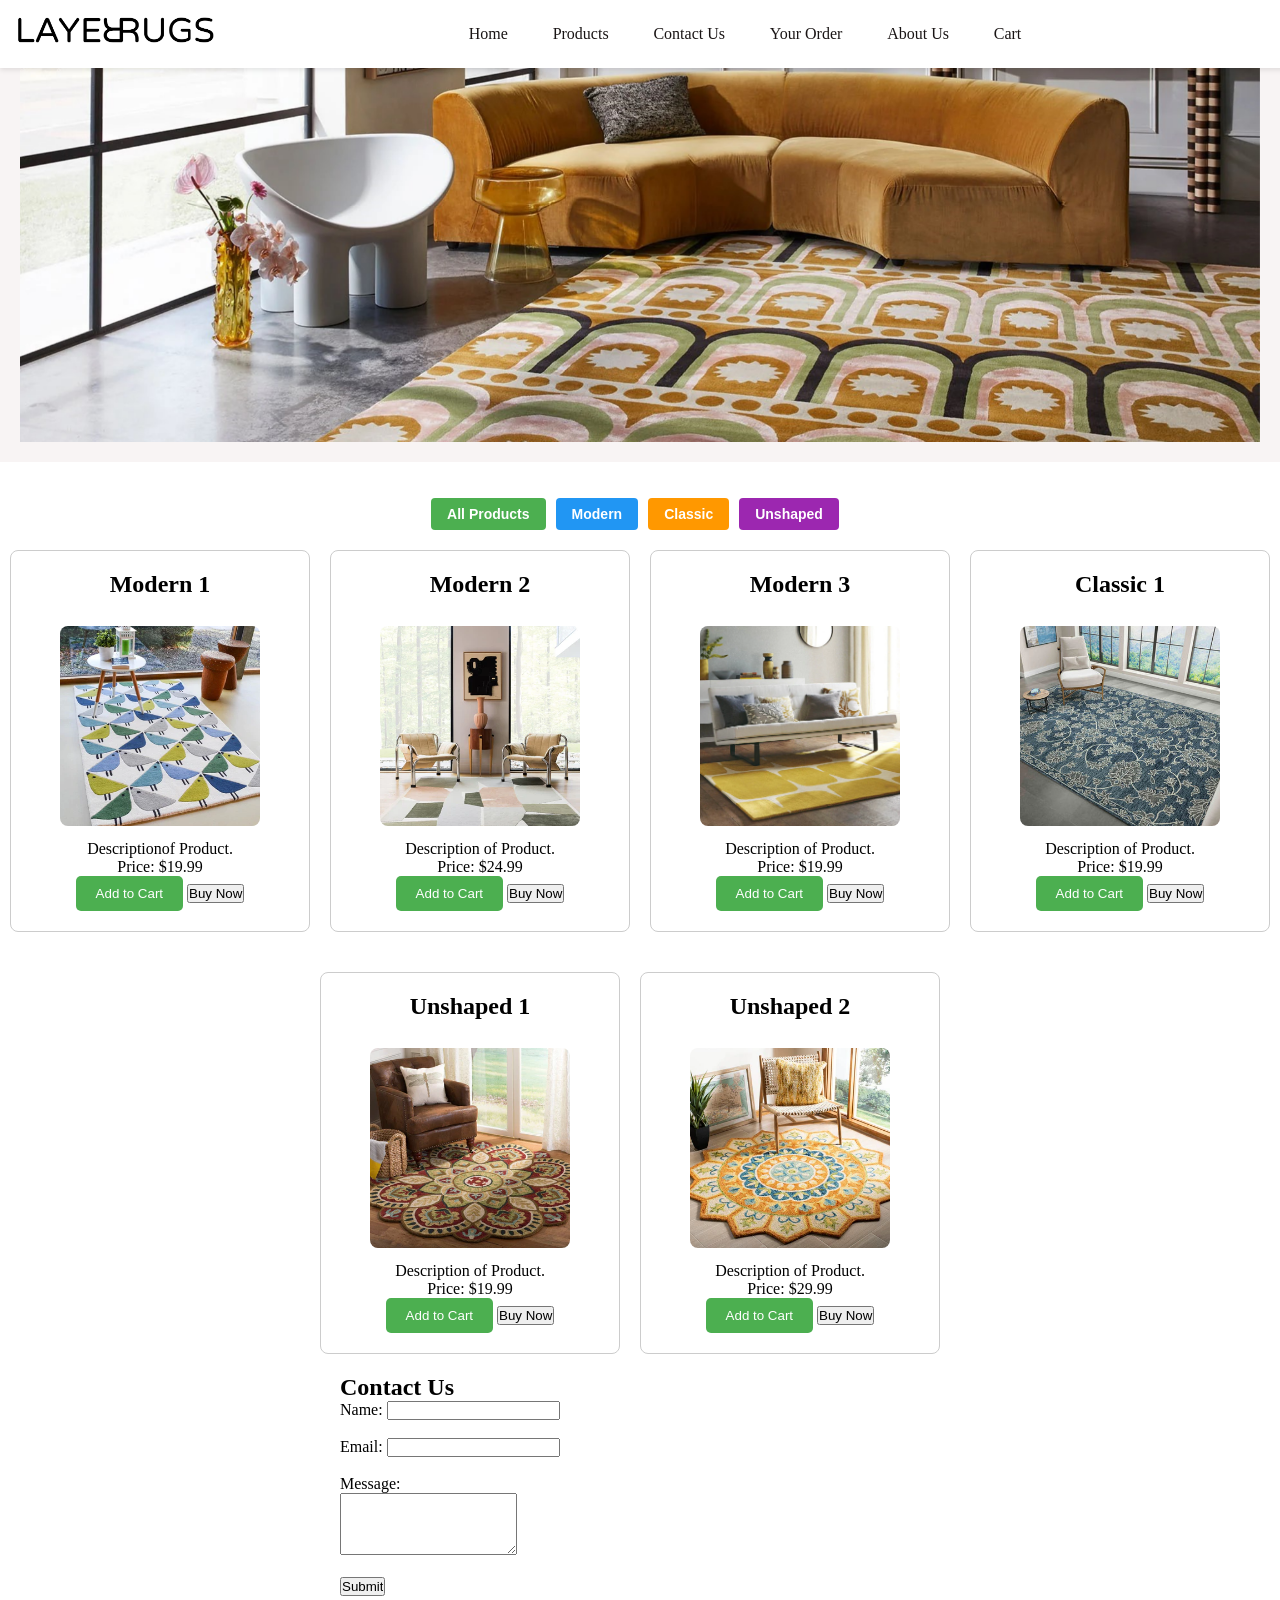
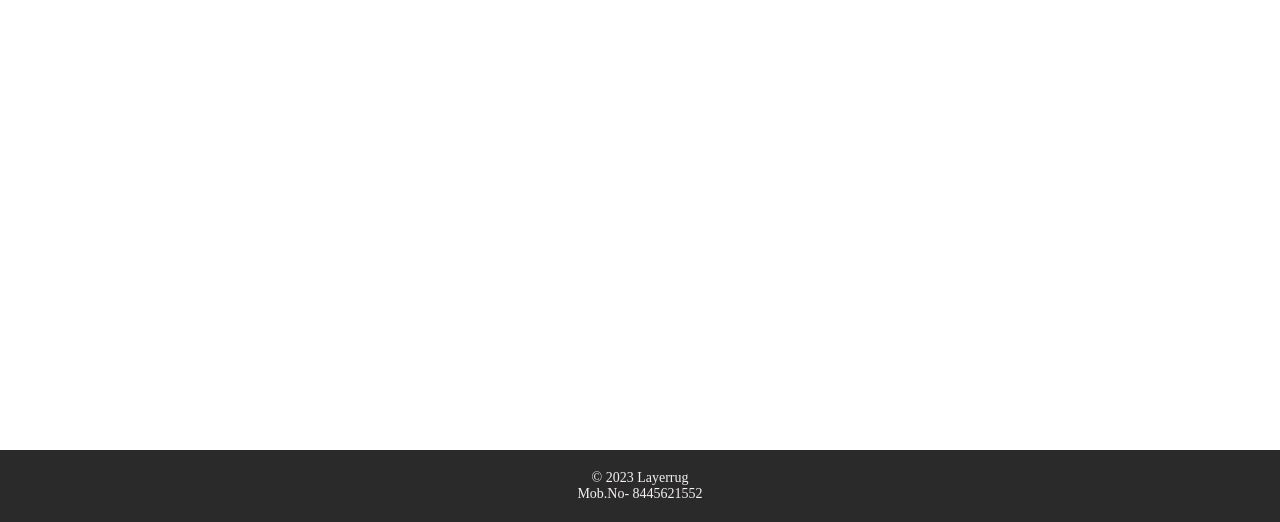
==== Layerrug/index.html @ 624ed756 "Add files via upload" ====
<!DOCTYPE html>
<html lang="en">

<head>
  <meta charset="UTF-8">
  <meta name="viewport" content="width=device-width, initial-scale=1.0">
  <title>CK Supplement Store</title>
  <link rel="stylesheet" href="style.css">
  <link rel="stylesheet" href="https://cdn.jsdelivr.net/npm/swiper@9/swiper-bundle.min.css" />
</head>

<body>
  <header>
    <div class="a" id="home"> <!-- Added 'id="home"' to the header for scrolling to the top -->
      <nav class="navbar">
        <ul>
          <span class="logo-class"><img class="logo" src="img/logo.png" alt="logo"></span>
          <li><a href="#home">Home</a></li>
          <li><a href="#products">Products</a></li> <!-- Updated anchor to target the products section -->
          <li><a href="#contact">Contact Us</a></li>
          <li><a href="#order">Your Order</a></li>
          <li><a href="#about">About Us</a></li>
          <li><a href="cart.html" id="cartLink">Cart</a></li>
        </ul>
      </nav>
    </div>
    <br>
    <div class="container-fluid px-lg-4 mt-4" id="ho">
      <div class="swiper swiper-container" style="height: 400px;">
        <div class="swiper-wrapper">
          <!-- Swiper Slides -->
          <div class="swiper-slide">
            <img src="img/bg1.jpg" class="w-100 h-100 object-fit-cover" />
          </div>
          <div class="swiper-slide">
            <img src="img/bg2.jpg" class="w-100 h-100 object-fit-cover" />
          </div>
          <div class="swiper-slide">
            <img src="img/bg3.jpg" class="w-100 h-100 object-fit-cover" />
          </div>
        </div>
      </div>
    </div>
    
  </header>

  <br><br>

  <!-- Filter links -->
  <div class="filters">
    <button onclick="filterProducts('all')">All Products</button>
    <button onclick="filterProducts('Modern')">Modern</button>
    <button onclick="filterProducts('Classic')">Classic</button>
    <button onclick="filterProducts('Unshaped')">Unshaped</button>
  </div>
  <main class="main-content" id="products">
    <div class="product" data-category="Modern">
      <h2>Modern 1</h2>
      <br>
      <img src="img/modern1.png" alt="Modern">
      <p>Descriptionof Product.</p>
      <p>Price: $19.99</p>
      <button onclick="showConfirmation('Modern 1', 'img/modern1.png', 19.99)" class="add-to-cart-btn">Add to
        Cart</button>
      <button onclick="openModal()" class="buy-now-btn">Buy Now</button>
    </div>

    <div class="product" data-category="Modern">
      <h2>Modern 2</h2>
      <br>
      <img src="img/modern2.png" alt="Modern">
      <p>Description of Product.</p>
      <p>Price: $24.99</p>
      <button onclick="showConfirmation('Modern 2', 'img/modern2.png', 24.99)" class="add-to-cart-btn">Add to
        Cart</button>
      <button onclick="openModal()" class="buy-now-btn">Buy Now</button>
    </div>

    <div class="product" data-category="Modern">
      <h2>Modern 3</h2>
      <br>
      <img src="img/modern3.png" alt="Modern">
      <p>Description of Product.</p>
      <p>Price: $19.99</p>
      <button onclick="showConfirmation('Modern 3', 'img/modern3.png', 19.99)" class="add-to-cart-btn">Add to
        Cart</button>
      <button onclick="openModal()" class="buy-now-btn">Buy Now</button>
    </div>

    <div class="product" data-category="Classic">
      <h2>Classic 1</h2>
      <br>
      <img src="img/classic1.jpg" alt="Classic">
      <p>Description of Product.</p>
      <p>Price: $19.99</p>
      <button onclick="showConfirmation('Classic', 'img/classic1.jpg', 24.99)" class="add-to-cart-btn">Add to
        Cart</button>
        <button onclick="openModal()" class="buy-now-btn">Buy Now</button>
    </div>

    <div class="product" data-category="Unshaped">
      <h2>Unshaped 1</h2>
      <br>
      <img src="img/unshaped1.png" alt="Unshaped">
      <p>Description of Product.</p>
      <p>Price: $19.99</p>
      <button onclick="showConfirmation('Unshaped 1', 'img/unshaped1.png', 19.99)" class="add-to-cart-btn">Add to
        Cart</button>
        <button onclick="openModal()" class="buy-now-btn">Buy Now</button>
      </div>

    <div class="product" data-category="Unshaped">
      <h2>Unshaped 2</h2>
      <br>
      <img src="img/unshaped2.png" alt="Unshaped">
      <p>Description of Product.</p>
      <p>Price: $29.99</p>
      <button onclick="showConfirmation('Unshaped 2', 'img/unshaped2.png', 29.99)" class="add-to-cart-btn">Add to
        Cart</button>
        <button onclick="openModal()" class="buy-now-btn">Buy Now</button>
      </div>

    <div id="confirmationModal" class="modal">
      <div class="modal-content">
        <p>Are you sure you want to add this item to your cart?</p>
        <div class="modal-btns">
          <button onclick="addToCart()" class="confirm-btn">Yes</button>
          <button onclick="hideConfirmation()" class="cancel-btn">Cancel</button>
        </div>
      </div>
    </div>

    <!-- Buy Now Modal -->
    <div id="buyNowModal" class="modal">
      <div class="modal-content">
        <span class="close" onclick="closeModal()">&times;</span>
        <h2>Enter Your Details</h2>
        <form id="orderForm">
          <label for="name">Name:</label>
          <input type="text" id="name" name="name" required><br><br>

          <label for="address">Address:</label>
          <input type="text" id="address" name="address" required><br><br>

          <label for="email">Email:</label>
          <input type="email" id="email" name="email" required><br><br>

          <label for="phone">Phone:</label>
          <input type="tel" id="phone" name="phone" required><br><br>

          <input type="submit" value="Submit">
        </form>
      </div>
    </div>
    <br><br><br>
  </main>
  <div class="contact">
    <!-- ... Previous HTML code ... -->

    <main class="main-content">
      <!-- Existing product section -->
      <!-- ... Your existing product sections ... -->

      <!-- Contact Us section -->
      <section  class="contact-section">
        <h2>Contact Us</h2>
        <div class="contact-form">
          <form id="contactForm">
            <label for="name">Name:</label>
            <input type="text" id="name" name="name" required><br><br>

            <label for="email">Email:</label>
            <input type="email" id="email" name="email" required><br><br>

            <label for="message" >Message:</label><br>
            <textarea id="message" name="message" rows="4" required></textarea><br><br>

            <input type="submit" value="Submit">
          </form>
        </div>
        <div class="map-section" id="contact">
          <!-- Google Map embedded iframe code -->
          <iframe
            src="https://www.google.com/maps/embed?pb=!1m18!1m12!1m3!1d3968.8009551919966!2dYourLongitude!3dYourLatitude!2m3!1f0!2f0!3f0!3m2!1i1024!2i768!4f13.1!3m3!1m2!1s0x0%3A0x0!2zYourLatitude!5e0!3m2!1sen!2sus!4v1637344972904!5m2!1sen!2sus"
            width="600" height="450" style="border:0;" allowfullscreen="" loading="lazy"></iframe>
        </div>
      </section>
    </main>

    <!-- ... Rest of your HTML code ... -->


  </div>

  <footer>
    <div class="footer-content" id="about">
      <p>&copy; 2023 Layerrug</p>
      <p>Mob.No- 8445621552</p>
    </div>
  </footer>

  <script src="https://cdn.jsdelivr.net/npm/swiper@9/swiper-bundle.min.js"></script>
  <script>
    var swiper = new Swiper(".swiper-container", {
      spaceBetween: 30,
      effect: "fade",
      loop: true,
      autoplay: {
        delay: 3500,
        disableOnInteraction: false
      }
    });

    function filterProducts(category) {
      const products = document.querySelectorAll('.product');
      products.forEach(product => {
        const productCategory = product.dataset.category;
        if (category === 'all' || productCategory === category) {
          product.style.display = 'block';
        } else {
          product.style.display = 'none';
        }
      });
    }

    // Your existing JavaScript code for the cart functionality

    // Function to open the Buy Now modal
    function openModal() {
      document.getElementById('buyNowModal').style.display = 'block';
    }

    // Function to close the Buy Now modal
    function closeModal() {
      document.getElementById('buyNowModal').style.display = 'none';
    }

    // Function to handle Buy Now form submission
    document.getElementById('orderForm').addEventListener('submit', function (event) {
      event.preventDefault();
      closeModal(); // Close the modal after submission
      alert('Order placed successfully!'); // Replace with your logic to handle the form submission
    });

    let currentItem = null;

    // Function to show the confirmation modal
    function showConfirmation(name, image, price) {
      currentItem = { name, image, price };
      const modal = document.getElementById('confirmationModal');
      modal.style.display = 'block';
    }

    // Function to hide the confirmation modal
    function hideConfirmation() {
      const modal = document.getElementById('confirmationModal');
      modal.style.display = 'none';
    }

    function addToCart() {
      if (currentItem) {
        const item = {
          name: currentItem.name,
          image: currentItem.image,
          price: currentItem.price
        };

        // Retrieve existing cart items or create an empty array
        let cartItems = JSON.parse(localStorage.getItem('cart')) || [];
        cartItems.push(item);

        // Store updated cart items in localStorage
        localStorage.setItem('cart', JSON.stringify(cartItems));

        alert('Item added to cart!');
      }
      hideConfirmation();
    }

    // Get the 'Products' link from the navigation bar
    const productsLink = document.querySelector('a[href="#products"]');
    const headerHeight = document.querySelector('header').offsetHeight; // Get the header height

    // Function to handle scrolling to the product section
    function scrollToProducts(event) {
      event.preventDefault(); // Prevent the default behavior of the link

      const productSection = document.getElementById('products'); // Get the product section
      const offsetTop = productSection.offsetTop - headerHeight; // Consider header height for smooth scroll

      // Scroll smoothly to the product section
      window.scrollTo({
        top: offsetTop,
        behavior: 'smooth'
      });
    }

    // Add an event listener to handle the click on the 'Products' link
    productsLink.addEventListener('click', scrollToProducts);

    // Get the 'Home' link from the navigation bar
    const homeLink = document.querySelector('a[href="#home"]');

    // Function to handle scrolling back to the top
    function scrollToTop(event) {
      event.preventDefault(); // Prevent the default behavior of the link

      // Scroll smoothly to the top of the page
      window.scrollTo({
        top: 0,
        behavior: 'smooth'
      });
    }

    // Add an event listener to handle the click on the 'Home' link
    homeLink.addEventListener('click', scrollToTop);
    function scrollToSection(sectionId) {
      const section = document.getElementById(sectionId);
      const headerHeight = document.querySelector('header').offsetHeight; // Get the header height
      const offsetTop = section.offsetTop - headerHeight; // Calculate the offset considering the header height
      window.scrollTo({
        top: offsetTop,
        behavior: 'smooth'
      });
    }

    // Rest of your JavaScript code

    // Event listeners for 'Contact Us' and 'About Us' links
    document.querySelector('a[href="#contact"]').addEventListener('click', function (event) {
      event.preventDefault();
      scrollToSection('contact');
    });

    document.querySelector('a[href="#about"]').addEventListener('click', function (event) {
      event.preventDefault();
      scrollToSection('about');
    });


    // ... Your existing JavaScript code ...

    // Function to handle Contact Form submission
    document.getElementById('contactForm').addEventListener('submit', function (event) {
      event.preventDefault();
      const name = document.getElementById('name').value;
      const email = document.getElementById('email').value;
      const message = document.getElementById('message').value;

      // Replace this with your logic to handle form submission (e.g., sending an email or storing data)
      console.log(`Name: ${name}, Email: ${email}, Message: ${message}`);
      alert('Your message has been sent!');
      // Reset the form after submission
      document.getElementById('contactForm').reset();
    });

    // ... Your existing JavaScript code ...



  </script>

</body>

</html>
---- Layerrug/style.css ----
/* Reset default margin and padding */
body {
  font-family: cursive;
  margin: 0;
  padding: 0;

}

*{
  margin: 0;
  padding: 0;
}
/* Header styling */
header {
  padding: 20px;
  text-align: center;
  z-index: 1;
  font-size: larger;
  background: #f8f4f4;
}
.logo{
  font-size: larger;
  float: left;
  
}


/* Navbar styling */
.navbar {
  position: fixed;
  top: 0;
  left: 0;
  width: 100%;
  background-color: #ffffff;
  z-index: 1000;
  box-shadow: 0px 2px 5px rgba(0, 0, 0, 0.1);
  padding: 15px;
}

/* Navbar links */
.navbar ul {
  list-style: none;
  margin: 0;
  padding: 0;
}

.navbar li {
  display: inline;
  margin-right: 20px;
}



/* Navbar links with zoom effect on hover */
.navbar a {
  text-decoration: none;
  color: rgb(26, 21, 21);
  font-size: 16px;
  padding: 10px;
  transition: transform 0.3s ease; /* Adding transition for smooth effect */
  display: inline-block; /* Ensuring inline-block for the transition to work */
}

.navbar a:hover {
  color: #a64343;
/* font-size: larger; */
font-weight: 300px;
  cursor: pointer;
  transform: scale(1.1); /* Zoom effect on hover */
}




.navbar a:focus,
.navbar a:hover,
.navbar a:active {
  text-decoration: none;
  outline: none;
}


/* Styling for filter buttons */
.filters {
  display: flex;
  justify-content: center;
  margin-bottom: 20px;
}

.filters button {
  padding: 8px 16px;
  margin-right: 10px;
  font-size: 14px;
  font-weight: bold;
  border: none;
  border-radius: 4px;
  cursor: pointer;
  transition: background-color 0.3s ease;
  background-color: #4CAF50;
  color: white;
}

.filters button:hover {
  background-color: #45a049;
}

/* Modify button styles for better differentiation */
.filters button:nth-child(2) {
  background-color: #2196F3; /* Blue color for Protein */
}

.filters button:nth-child(3) {
  background-color: #FF9800; /* Orange color for Creatine */
}

.filters button:nth-child(4) {
  background-color: #9C27B0; /* Purple color for Mass Gainer */
}

.main-content {
  display: flex;
  flex-wrap: wrap;
  gap: 20px;
  justify-content: center; /* Center-align items horizontally */
  align-items: flex-start; /* Align items to the start of the flex container */
}
/* Product section */
.products {
  display: flex;
  justify-content: space-around;
  align-items: center;
  flex-wrap: wrap;
  padding: 20px;
}

.product {
  width: 300px; /* Set a fixed width for each product */
  border: 1px solid #ccc;
  border-radius: 8px;
  padding: 20px;
  box-sizing: border-box;
  text-align: center;
  margin-bottom: 20px;
}

.product h2 {
  font-size: 1.5em;
  margin-bottom: 10px;
}

.product img {
  width: 200px;
  height: 200px;
  object-fit: cover;
  border-radius: 8px;
  margin-bottom: 10px;
}

.add-to-cart-btn {
  background-color: #4CAF50;
  color: white;
  padding: 10px 20px;
  border: none;
  border-radius: 5px;
  cursor: pointer;
  transition: background-color 0.3s ease;
}

.add-to-cart-btn:hover {
  background-color: #45a049;
}
.cart {
  text-align: center;
  margin: 20px;
}

.cart-items {
  list-style: none;
  padding: 0;
  display: flex;
  flex-wrap: wrap;
  justify-content: center;
  gap: 20px;
}

.cart-item {
  border: 1px solid #ccc;
  padding: 10px;
  text-align: center;
  max-width: 200px;
}

.cart-item img {
  max-width: 100%;
  height: auto;
}

.cart-item-details {
  margin-top: 10px;
}

/* Styles for modal */
.modal {
  display: none;
  position: fixed;
  z-index: 1;
  left: 0;
  top: 0;
  width: 100%;
  height: 100%;
  overflow: auto;
  background-color: rgb(0, 0, 0);
  background-color: rgba(0, 0, 0, 0.4);
  padding-top: 60px;
}

.modal-content {
  background-color: #fefefe;
  margin: 5% auto;
  padding: 20px;
  border: 1px solid #888;
  width: 80%;
}

.close {
  color: #aaa;
  float: right;
  font-size: 28px;
  font-weight: bold;
}

.close:hover,
.close:focus {
  color: black;
  text-decoration: none;
  cursor: pointer;
}

.delete-btn {
  background-color: red;
  color: white;
  border: none;
  padding: 5px 10px;
  cursor: pointer;
  margin-top: 5px;
}
/* Optional: Background image behind navbar */
.navbar-bg {
  position: absolute;
  top: 0;
  left: 0;
  width: 100%;
  height: 50%;
  z-index: -1;
  background-size: cover;
  background-position: center;
  opacity: 0.3;
}

/* Style for the modal */
.modal {
  display: none;
  position: fixed;
  z-index: 1;
  left: 0;
  top: 0;
  width: 100%;
  height: 100%;
  overflow: auto;
  background-color: rgba(0, 0, 0, 0.5);
}

.modal-content {
  background-color: #fefefe;
  margin: auto;
  padding: 20px;
  border: 1px solid #888;
  width: 60%;
  text-align: center;
  position: absolute;
  top: 50%;
  left: 50%;
  transform: translate(-50%, -50%);
  font-family: Arial, sans-serif;
  box-shadow: 0px 0px 10px 0px rgba(0, 0, 0, 0.5);
}

.modal-btns {
  margin-top: 20px;
}

.confirm-btn,
.cancel-btn {
  padding: 8px 20px;
  margin: 0 10px;
  cursor: pointer;
  border: none;
  border-radius: 4px;
  font-size: 16px;
  font-weight: bold;
  color: #fff;
  transition: background-color 0.3s;
}


.confirm-btn {
  background-color: #4caf50;
}

.cancel-btn {
  background-color: #f44336;
}

.confirm-btn:hover,
.cancel-btn:hover {
  background-color: #333;
}

footer {
  background-color: #2b2a2a;
  padding: 20px;
  text-align: center;
  justify-content: space-between;
}

.footer-content {
  font-size: 14px;
  color: #f6f1f1;
}


/* .swiper-slide{
  background-image: url('./img/bg2.jpg');
  background-size: cover;
  background-repeat: no-repeat;
  background-position-y: -500px;
} */

.logo{
  width: 200px;
  height: auto;
  align-items: center;
}

.swiper-slide img {
  width: 100%;
  height: 100%;
  object-fit: cover;
}
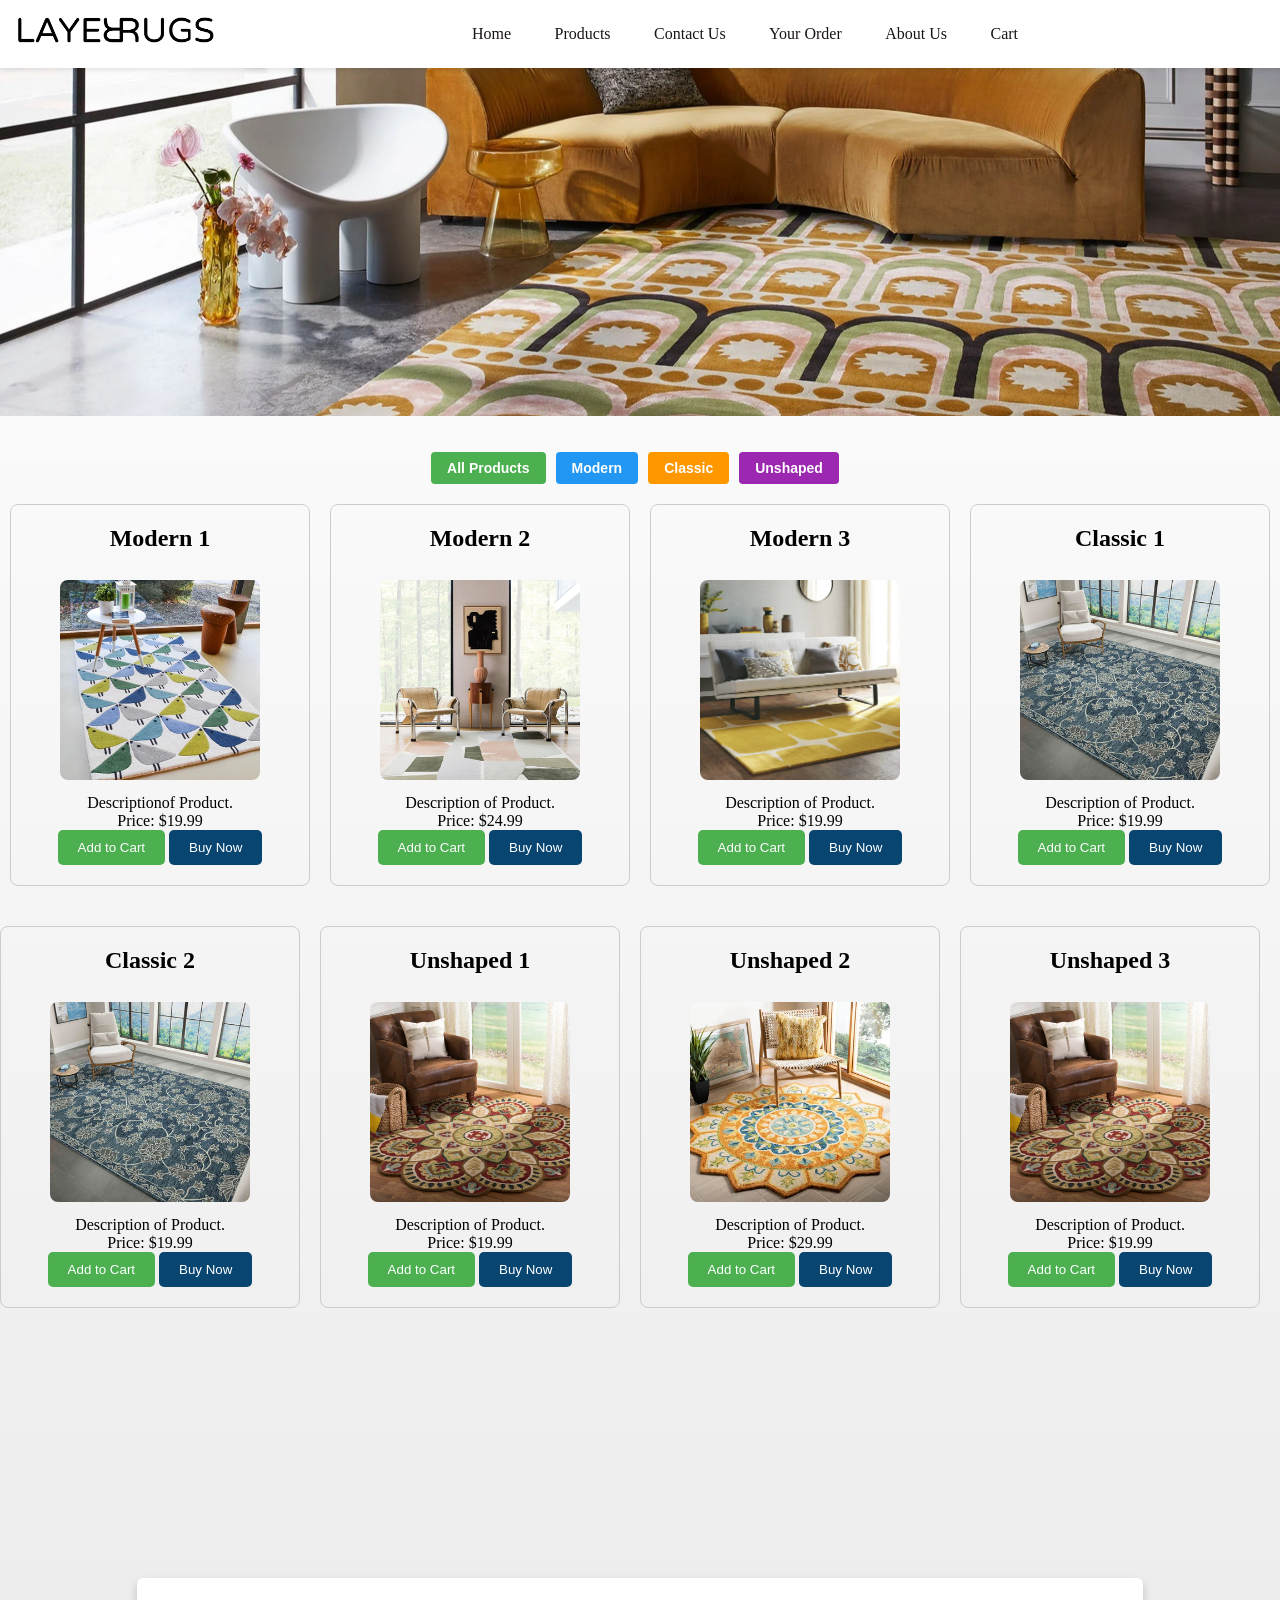
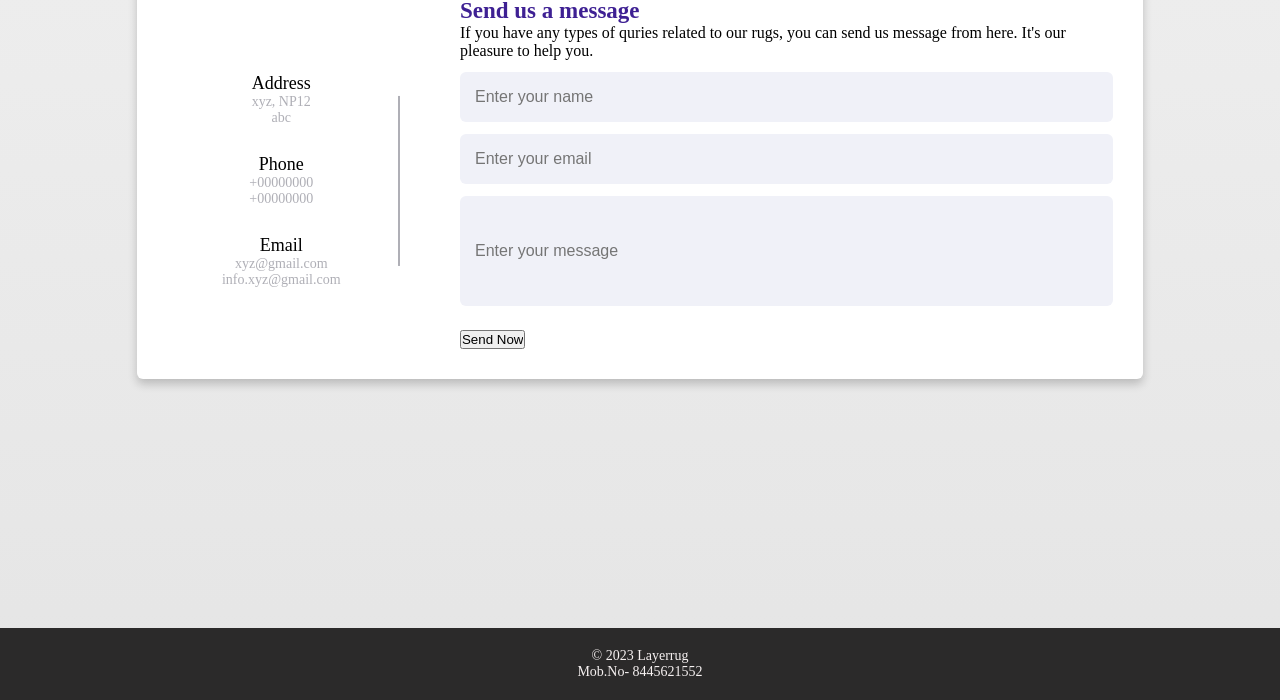
==== commit b1456da2: "Add files via upload" ====
--- a/Layerrug/index.html
+++ b/Layerrug/index.html
@@ -4,13 +4,13 @@
 <head>
   <meta charset="UTF-8">
   <meta name="viewport" content="width=device-width, initial-scale=1.0">
-  <title>CK Supplement Store</title>
+  <title>LAYER RUGS</title>
   <link rel="stylesheet" href="style.css">
   <link rel="stylesheet" href="https://cdn.jsdelivr.net/npm/swiper@9/swiper-bundle.min.css" />
 </head>
 
 <body>
-  <header>
+  <header class="header-content">
     <div class="a" id="home"> <!-- Added 'id="home"' to the header for scrolling to the top -->
       <nav class="navbar">
         <ul>
@@ -96,6 +96,17 @@
       <button onclick="showConfirmation('Classic', 'img/classic1.jpg', 24.99)" class="add-to-cart-btn">Add to
         Cart</button>
         <button onclick="openModal()" class="buy-now-btn">Buy Now</button>
+      </div>
+
+    <div class="product" data-category="Classic">
+      <h2>Classic 2</h2>
+      <br>
+      <img src="img/classic1.jpg" alt="Classic">
+      <p>Description of Product.</p>
+      <p>Price: $19.99</p>
+      <button onclick="showConfirmation('Classic', 'img/classic1.jpg', 24.99)" class="add-to-cart-btn">Add to
+        Cart</button>
+        <button onclick="openModal()" class="buy-now-btn">Buy Now</button>
     </div>
 
     <div class="product" data-category="Unshaped">
@@ -119,6 +130,17 @@
         Cart</button>
         <button onclick="openModal()" class="buy-now-btn">Buy Now</button>
       </div>
+
+      <div class="product" data-category="Unshaped">
+        <h2>Unshaped 3</h2>
+        <br>
+        <img src="img/unshaped1.png" alt="Unshaped">
+        <p>Description of Product.</p>
+        <p>Price: $19.99</p>
+        <button onclick="showConfirmation('Unshaped 1', 'img/unshaped1.png', 19.99)" class="add-to-cart-btn">Add to
+          Cart</button>
+          <button onclick="openModal()" class="buy-now-btn">Buy Now</button>
+        </div>  
 
     <div id="confirmationModal" class="modal">
       <div class="modal-content">
@@ -155,15 +177,12 @@
     <br><br><br>
   </main>
   <div class="contact">
-    <!-- ... Previous HTML code ... -->
 
     <main class="main-content">
-      <!-- Existing product section -->
-      <!-- ... Your existing product sections ... -->
-
-      <!-- Contact Us section -->
+
+      <!-- Contact Us section
       <section  class="contact-section">
-        <h2>Contact Us</h2>
+        <h1>Contact Us</h1>
         <div class="contact-form">
           <form id="contactForm">
             <label for="name">Name:</label>
@@ -178,17 +197,56 @@
             <input type="submit" value="Submit">
           </form>
         </div>
-        <div class="map-section" id="contact">
+        <div class="map-section" id="contact"> -->
           <!-- Google Map embedded iframe code -->
-          <iframe
+          <!-- <iframe
             src="https://www.google.com/maps/embed?pb=!1m18!1m12!1m3!1d3968.8009551919966!2dYourLongitude!3dYourLatitude!2m3!1f0!2f0!3f0!3m2!1i1024!2i768!4f13.1!3m3!1m2!1s0x0%3A0x0!2zYourLatitude!5e0!3m2!1sen!2sus!4v1637344972904!5m2!1sen!2sus"
             width="600" height="450" style="border:0;" allowfullscreen="" loading="lazy"></iframe>
         </div>
-      </section>
-    </main>
-
-    <!-- ... Rest of your HTML code ... -->
-
+      </section> -->
+
+      <div class="container">
+        <div class="content">
+          <div class="left-side">
+            <div class="address details">
+              <i class="fas fa-map-marker-alt"></i>
+              <div class="topic">Address</div>
+              <div class="text-one">xyz, NP12</div>
+              <div class="text-two">abc</div>
+            </div>
+            <div class="phone details">
+              <i class="fas fa-phone-alt"></i>
+              <div class="topic">Phone</div>
+              <div class="text-one">+00000000</div>
+              <div class="text-two">+00000000</div>
+            </div>
+            <div class="email details">
+              <i class="fas fa-envelope"></i>
+              <div class="topic">Email</div>
+              <div class="text-one">xyz@gmail.com</div>
+              <div class="text-two">info.xyz@gmail.com</div>
+            </div>
+          </div>
+          <div class="right-side">
+            <div class="topic-text">Send us a message</div>
+            <p>If you have any types of quries related to our rugs, you can send us message from here. It's our pleasure to help you.</p>
+          <form action="#">
+            <div class="input-box">
+              <input type="text" placeholder="Enter your name">
+            </div>
+            <div class="input-box">
+              <input type="text" placeholder="Enter your email">
+            </div>
+            <div class="input-box message-box">
+              <input type="text" placeholder="Enter your message">
+            </div>
+            <div class="button">
+              <input type="submit" value="Send Now" >
+            </div>
+          </form>
+        </div>
+        </div>
+      </div>
 
   </div>
 
@@ -338,7 +396,6 @@
     });
 
 
-    // ... Your existing JavaScript code ...
 
     // Function to handle Contact Form submission
     document.getElementById('contactForm').addEventListener('submit', function (event) {
@@ -347,16 +404,12 @@
       const email = document.getElementById('email').value;
       const message = document.getElementById('message').value;
 
-      // Replace this with your logic to handle form submission (e.g., sending an email or storing data)
       console.log(`Name: ${name}, Email: ${email}, Message: ${message}`);
       alert('Your message has been sent!');
       // Reset the form after submission
       document.getElementById('contactForm').reset();
     });
 
-    // ... Your existing JavaScript code ...
-
-
 
   </script>
 
--- a/Layerrug/style.css
+++ b/Layerrug/style.css
@@ -1,8 +1,8 @@
-/* Reset default margin and padding */
 body {
   font-family: cursive;
   margin: 0;
   padding: 0;
+  background: linear-gradient(to bottom, #ffffff, #e5e5e5);
 
 }
 
@@ -12,12 +12,20 @@
 }
 /* Header styling */
 header {
-  padding: 20px;
+  background-color: #2b2a2a;
   text-align: center;
   z-index: 1;
   font-size: larger;
   background: #f8f4f4;
 }
+
+.header-content {
+  background-color: #2b2a2a;
+  font-size: 14px;
+  color: #f6f1f1;
+}
+
+
 .logo{
   font-size: larger;
   float: left;
@@ -121,8 +129,8 @@
   display: flex;
   flex-wrap: wrap;
   gap: 20px;
-  justify-content: center; /* Center-align items horizontally */
-  align-items: flex-start; /* Align items to the start of the flex container */
+  justify-content: center;
+  align-items: flex-start;
 }
 /* Product section */
 .products {
@@ -167,8 +175,23 @@
 }
 
 .add-to-cart-btn:hover {
-  background-color: #45a049;
-}
+  background-color: #59dd5f;
+}
+
+.buy-now-btn {
+  background-color: rgb(8, 69, 113); 
+  color: white;
+  padding: 10px 20px;
+  border: none;
+  border-radius: 5px;
+  cursor: pointer;
+  transition: background-color 0.3s ease;
+}
+
+.buy-now-btn:hover {
+  background-color: rgb(24, 132, 209);
+}
+
 .cart {
   text-align: center;
   margin: 20px;
@@ -347,3 +370,149 @@
   height: 100%;
   object-fit: cover;
 }
+
+
+
+
+.contact{
+  min-height: 100vh;
+  width: 100%;
+  display: flex;
+  align-items: center;
+  justify-content: center;
+}
+
+
+.container{
+  width: 85%;
+  background: #fff;
+  border-radius: 6px;
+  padding: 20px 60px 30px 40px;
+  box-shadow: 0 5px 10px rgba(0, 0, 0, 0.2);
+}
+.container .content{
+  display: flex;
+  align-items: center;
+  justify-content: space-between;
+}
+.container .content .left-side{
+  width: 25%;
+  height: 100%;
+  display: flex;
+  flex-direction: column;
+  align-items: center;
+  justify-content: center;
+  margin-top: 15px;
+  position: relative;
+}
+.content .left-side::before{
+  content: '';
+  position: absolute;
+  height: 70%;
+  width: 2px;
+  right: -15px;
+  top: 50%;
+  transform: translateY(-50%);
+  background: #afafb6;
+}
+.content .left-side .details{
+  margin: 14px;
+  text-align: center;
+}
+.content .left-side .details i{
+  font-size: 30px;
+  color: #3e2093;
+  margin-bottom: 10px;
+}
+.content .left-side .details .topic{
+  font-size: 18px;
+  font-weight: 500;
+}
+.content .left-side .details .text-one,
+.content .left-side .details .text-two{
+  font-size: 14px;
+  color: #afafb6;
+}
+.container .content .right-side{
+  width: 75%;
+  margin-left: 75px;
+}
+.content .right-side .topic-text{
+  font-size: 23px;
+  font-weight: 600;
+  color: #3e2093;
+}
+.right-side .input-box{
+  height: 50px;
+  width: 100%;
+  margin: 12px 0;
+}
+.right-side .input-box input,
+.right-side .input-box textarea{
+  height: 100%;
+  width: 100%;
+  border: none;
+  outline: none;
+  font-size: 16px;
+  background: #F0F1F8;
+  border-radius: 6px;
+  padding: 0 15px;
+  resize: none;
+}
+.right-side .message-box{
+  min-height: 110px;
+}
+.right-side .input-box textarea{
+  padding-top: 6px;
+}
+.right-side .button{
+  display: inline-block;
+  margin-top: 12px;
+}
+.right-side .button input[type="button"]{
+  color: #fff;
+  font-size: 18px;
+  outline: none;
+  border: none;
+  padding: 8px 16px;
+  border-radius: 6px;
+  background: #3e2093;
+  cursor: pointer;
+  transition: all 0.3s ease;
+}
+.button input[type="button"]:hover{
+  background: #5029bc;
+}
+@media (max-width: 950px) {
+  .container{
+    width: 90%;
+    padding: 30px 40px 40px 35px ;
+  }
+  .container .content .right-side{
+   width: 75%;
+   margin-left: 55px;
+}
+}
+@media (max-width: 820px) {
+  .container{
+    margin: 40px 0;
+    height: 100%;
+  }
+  .container .content{
+    flex-direction: column-reverse;
+  }
+ .container .content .left-side{
+   width: 100%;
+   flex-direction: row;
+   margin-top: 40px;
+   justify-content: center;
+   flex-wrap: wrap;
+ }
+ .container .content .left-side::before{
+   display: none;
+ }
+ .container .content .right-side{
+   width: 100%;
+   margin-left: 0;
+ }
+}
